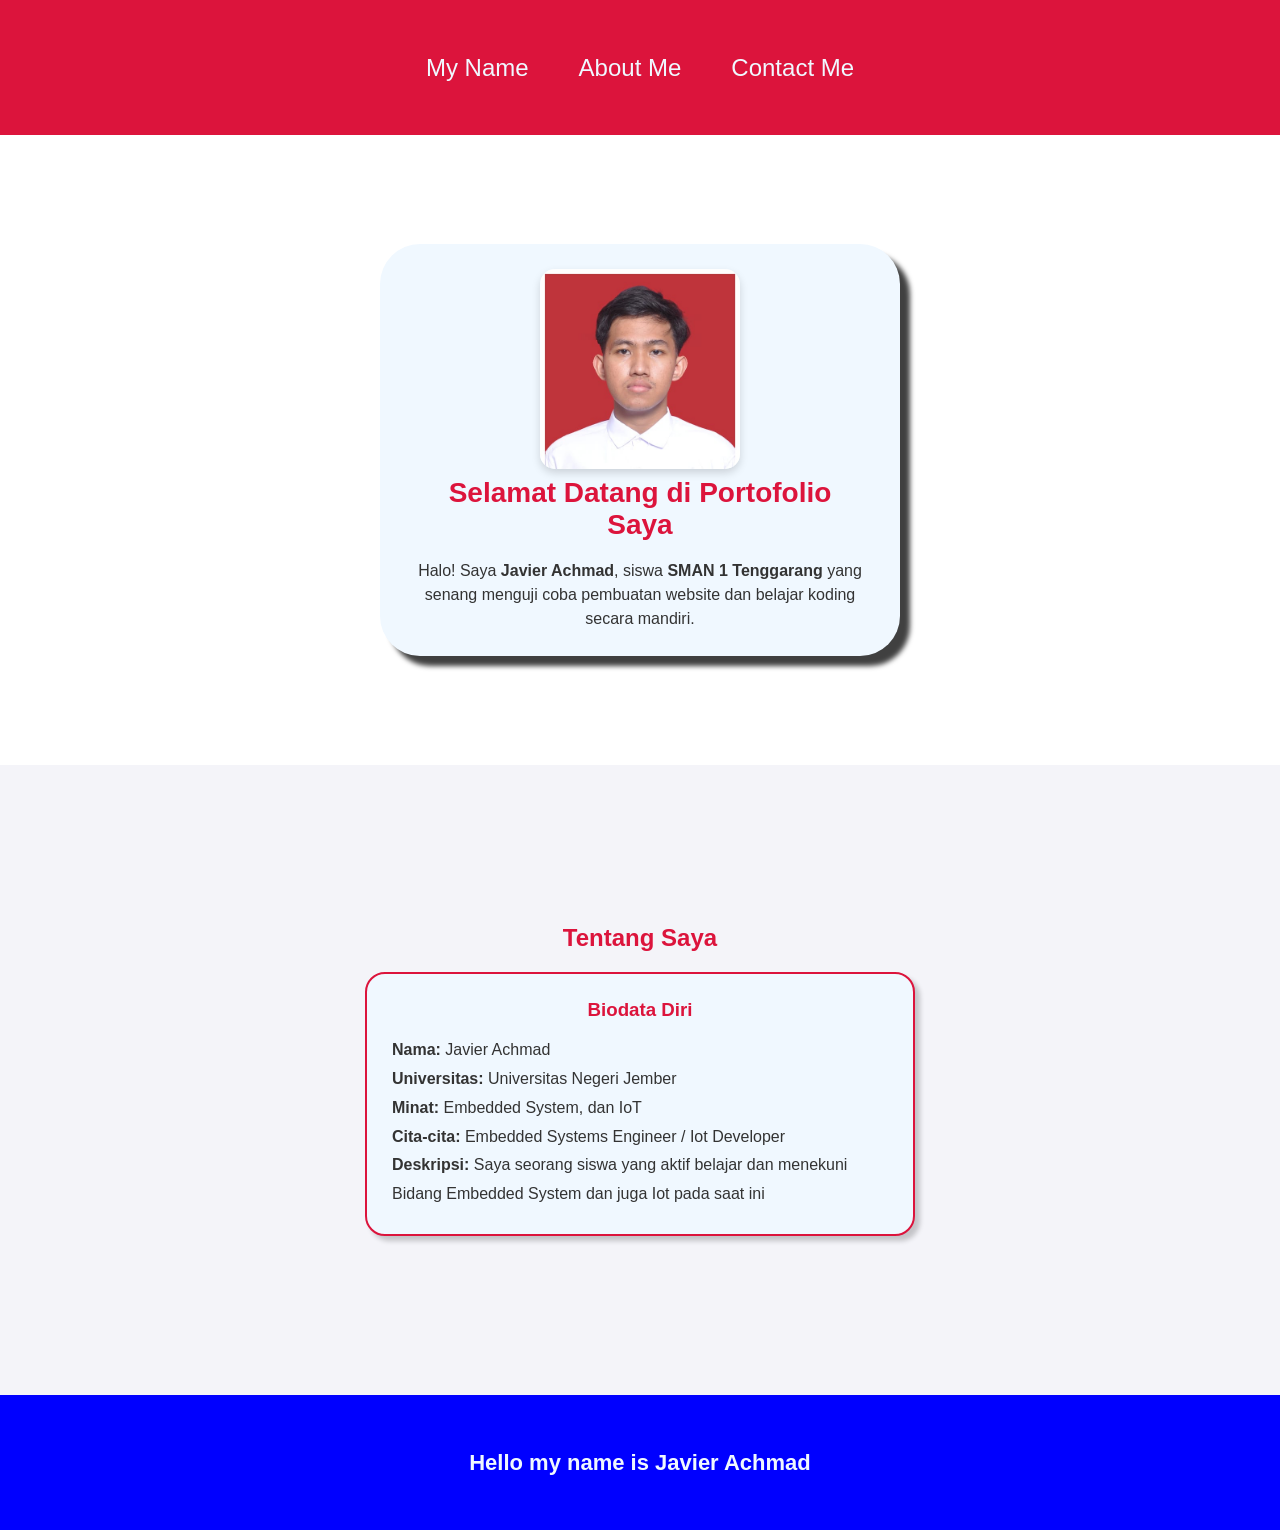
==== index.html @ b4972ba3 "rename file index" ====
<!doctype html>
<html lang="id">
  <head>
    <meta charset="UTF-8" />
    <meta name="viewport" content="width=device-width, initial-scale=1.0">
    <title>JAVIER ACHMAD - Home</title>
    <link rel="stylesheet" href="style.css" />
  </head>
  <body>
    <!--NAVIGATION BAR-->
    <div class="Container-Navbar">
      <ul class="Ul-Navbar">
        <li class="Li-Navbar">
          <a href="index.html" class="a-navbar">My Name</a>
        </li>
        <li class="Li-Navbar">
          <a href="about.html" class="a-navbar">About Me</a>
        </li>
        <li class="Li-Navbar">
          <a href="Contactme.html" class="a-navbar">Contact Me</a>
        </li>
      </ul>
    </div>

    <!--CONTENT 1: BANNER UTAMA-->
    <div class="Container-konten">
      <div class="a-konten">
        <img src="javier.jpeg" class="img-konten" alt="SMAN 1 Tenggarang" />
        <p class="b-konten">Selamat Datang di Portofolio Saya</p>
        <div id="biodata"></div>
      </div>
    </div>
    <!--CONTENT 2: BIODATA LENGKAP-->
    <div class="Container-konten" style="background-color: #f4f4f9">
      <h2 style="color: crimson; margin-bottom: 20px">Tentang Saya</h2>
      <div class="project-grid">
        <div
          class="project-card"
          style="width: 100%; max-width: 550px; text-align: left; padding: 25px"
        >
          <h3 style="text-align: center; margin-bottom: 15px">Biodata Diri</h3>
          <p style="line-height: 1.8; color: #333">
            <strong>Nama:</strong> Javier Achmad<br />
            <strong>Universitas:</strong> Universitas Negeri Jember<br />
            <strong>Minat:</strong> Embedded System, dan IoT<br />
            <strong>Cita-cita:</strong> Embedded Systems Engineer / Iot Developer<br />
            <strong>Deskripsi:</strong> Saya seorang siswa yang aktif belajar
            dan menekuni Bidang Embedded System dan juga Iot pada saat ini
          </p>
        </div>
      </div>
    </div>

    <!--FOOTER-->
    <div class="Footer-konten">
      <h1 class="h1-konten">Hello my name is Javier Achmad</h1>
    </div>
    <script src="script.js"></script>
  </body>
</html>
---- style.css ----
* {
    margin: 0;
    padding: 0;
    box-sizing: border-box;
    font-family: Arial, sans-serif;
}

/* NAVBAR */
.Container-Navbar {
    background-color: crimson;
    width: 100%;
    height: 15vh;
    min-height: 80px;
}

.Ul-Navbar {
    display: flex;  
    height: 100%;
    justify-content: center;
    align-items: center;
}

.Li-Navbar {
    list-style-type: none;
    padding: 15px 20px;
    margin: 5px;
    color: aliceblue;
    font-size: 24px;
}

.Li-Navbar:hover {
    background-color: green;
    transition: .5s ease-in-out;
    transition-delay: .1s;
    border-radius: 10px;
}

.a-navbar {
    color: aliceblue;
    text-decoration: none;
}

/* CONTENT SECTIONS */
.Container-konten {
    background-color: white;
    display: flex;
    flex-direction: column;
    justify-content: center;
    align-items: center;
    padding: 50px 20px;
    min-height: 70vh;
}

.a-konten {
    background-color: aliceblue;
    color: crimson;
    text-decoration: none;
    font-size: 20px;
    min-height: 380px;
    width: 90%;
    max-width: 520px;
    padding: 25px;
    display: flex;
    flex-direction: column;
    justify-content: space-evenly;
    align-items: center;
    border-radius: 40px;
    box-shadow: 10px 10px 5px 0px rgba(0,0,0,0.75);
    -webkit-box-shadow: 10px 10px 5px 0px rgba(0,0,0,0.75);
    -moz-box-shadow: 10px 10px 5px 0px rgba(0,0,0,0.75);
    text-align: center;
}

#biodata, #geodata {
    width: 100%;
    font-size: 16px;
    color: #333;
    line-height: 1.5;
    margin-top: 10px;
}


.img-konten {
    width: 200px;
    height: 200px;
    border-radius: 15px; 
    object-fit: cover;   
    object-position: top; 
    box-shadow: 0 4px 8px rgba(0,0,0,0.15); 
}

.img-konten2 {
    background-color: aliceblue;
    width: 180px;
    height: 180px;
    object-fit: contain;
}

.b-konten {
    font: bold;
    font-size: 20px;
    padding: 8px 12px;
}

/* Gabungkan selector parent agar ukurannya pasti berubah */
.a-konten .b-konten {
    font-size: 28px;
    font-weight: bold 
}

.b-konten:hover {
    background-color: green;
    color: aliceblue;
    transition: .5s ease-in-out;
    transition-delay: .1s;
    border-radius: 5px;
}

/* GRID KARTU PROJECT */
.project-grid {
    display: flex;
    flex-wrap: wrap;
    gap: 20px;
    justify-content: center;
    width: 100%;
    max-width: 900px;
}

.project-card {
    background-color: aliceblue;
    border: 2px solid crimson;
    border-radius: 20px;
    padding: 20px;
    width: 250px;
    text-align: center;
    box-shadow: 5px 5px 5px rgba(0,0,0,0.2);
}

.project-card h3 {
    color: crimson;
    margin-bottom: 8px;
}

/* FOOTER */
.Footer-konten {
    background-color: blue;
    display: flex;
    justify-content: center;
    align-items: center;
    height: 15vh;
}

.h1-konten {
    color: aliceblue;
    font-size: 22px;
}

/* KARTU FORM KONTAK TERPISAH */
.contact-card {
    background-color: aliceblue;
    width: 90%;
    max-width: 500px;
    padding: 30px;
    border-radius: 30px;
    box-shadow: 10px 10px 5px 0px rgba(0,0,0,0.75);
    -webkit-box-shadow: 10px 10px 5px 0px rgba(0,0,0,0.75);
    -moz-box-shadow: 10px 10px 5px 0px rgba(0,0,0,0.75);
}

.form-title {
    text-align: center;
    color: crimson;
    margin-bottom: 20px;
    font-size: 24px;
}

.form-group {
    margin-bottom: 15px;
    text-align: left;
}

.form-group label {
    display: block;
    font-size: 16px;
    font-weight: bold;
    color: #333;
    margin-bottom: 5px;
}

.form-group input, 
.form-group textarea {
    width: 100%;
    padding: 10px;
    border: 1px solid #ccc;
    border-radius: 8px;
    font-size: 14px;
    outline: none;
    background-color: #fff;
}

.form-group input:focus, 
.form-group textarea:focus {
    border-color: crimson;
    box-shadow: 0 0 5px rgba(220, 20, 60, 0.4);
}

.btn-submit {
    width: 100%;
    background-color: crimson;
    color: aliceblue;
    border: none;
    padding: 12px;
    font-size: 16px;
    font-weight: bold;
    border-radius: 10px;
    cursor: pointer;
    transition: 0.3s ease-in-out;
}

.btn-submit:hover {
    background-color: green;
}


@media screen and (max-width: 768px) {
    /* Navbar menyesuaikan layar HP */
    .Container-Navbar {
        height: auto;
        padding: 10px 0;
    }

    .Ul-Navbar {
        height: auto;
        flex-direction: row;
        justify-content: space-around;
        padding: 0 5px;
    }

    .Li-Navbar {
        font-size: 16px; /* Ukuran menu dipas-kan agar tidak terpotong */
        padding: 8px 10px;
        margin: 2px;
    }

    /* Kontainer Konten */
    .Container-konten {
        padding: 30px 15px;
        min-height: 60vh;
    }

    /* Membesarkan Kartu Konten di Layar HP */
    .a-konten, .contact-card {
        width: 95%; /* Kartu memenuhi layar HP */
        max-width: 100%;
        min-height: auto;
        padding: 25px 15px;
        border-radius: 25px;
    }

    /* Ukuran Gambar di HP */
    .img-konten, .img-konten2 {
        width: 150px;
        height: 150px;
    }

    /* Ukuran Teks di HP */
    .b-konten {
        font-size: 18px;
    }

    .form-title {
        font-size: 20px;
    }

    .form-group label {
        font-size: 15px;
    }

    .form-group input, 
    .form-group textarea {
        font-size: 16px; /* Menjaga agar browser HP tidak otomatis zoom in saat mengetik */
        padding: 12px;
    }

    .btn-submit {
        padding: 14px;
        font-size: 16px;
    }
}
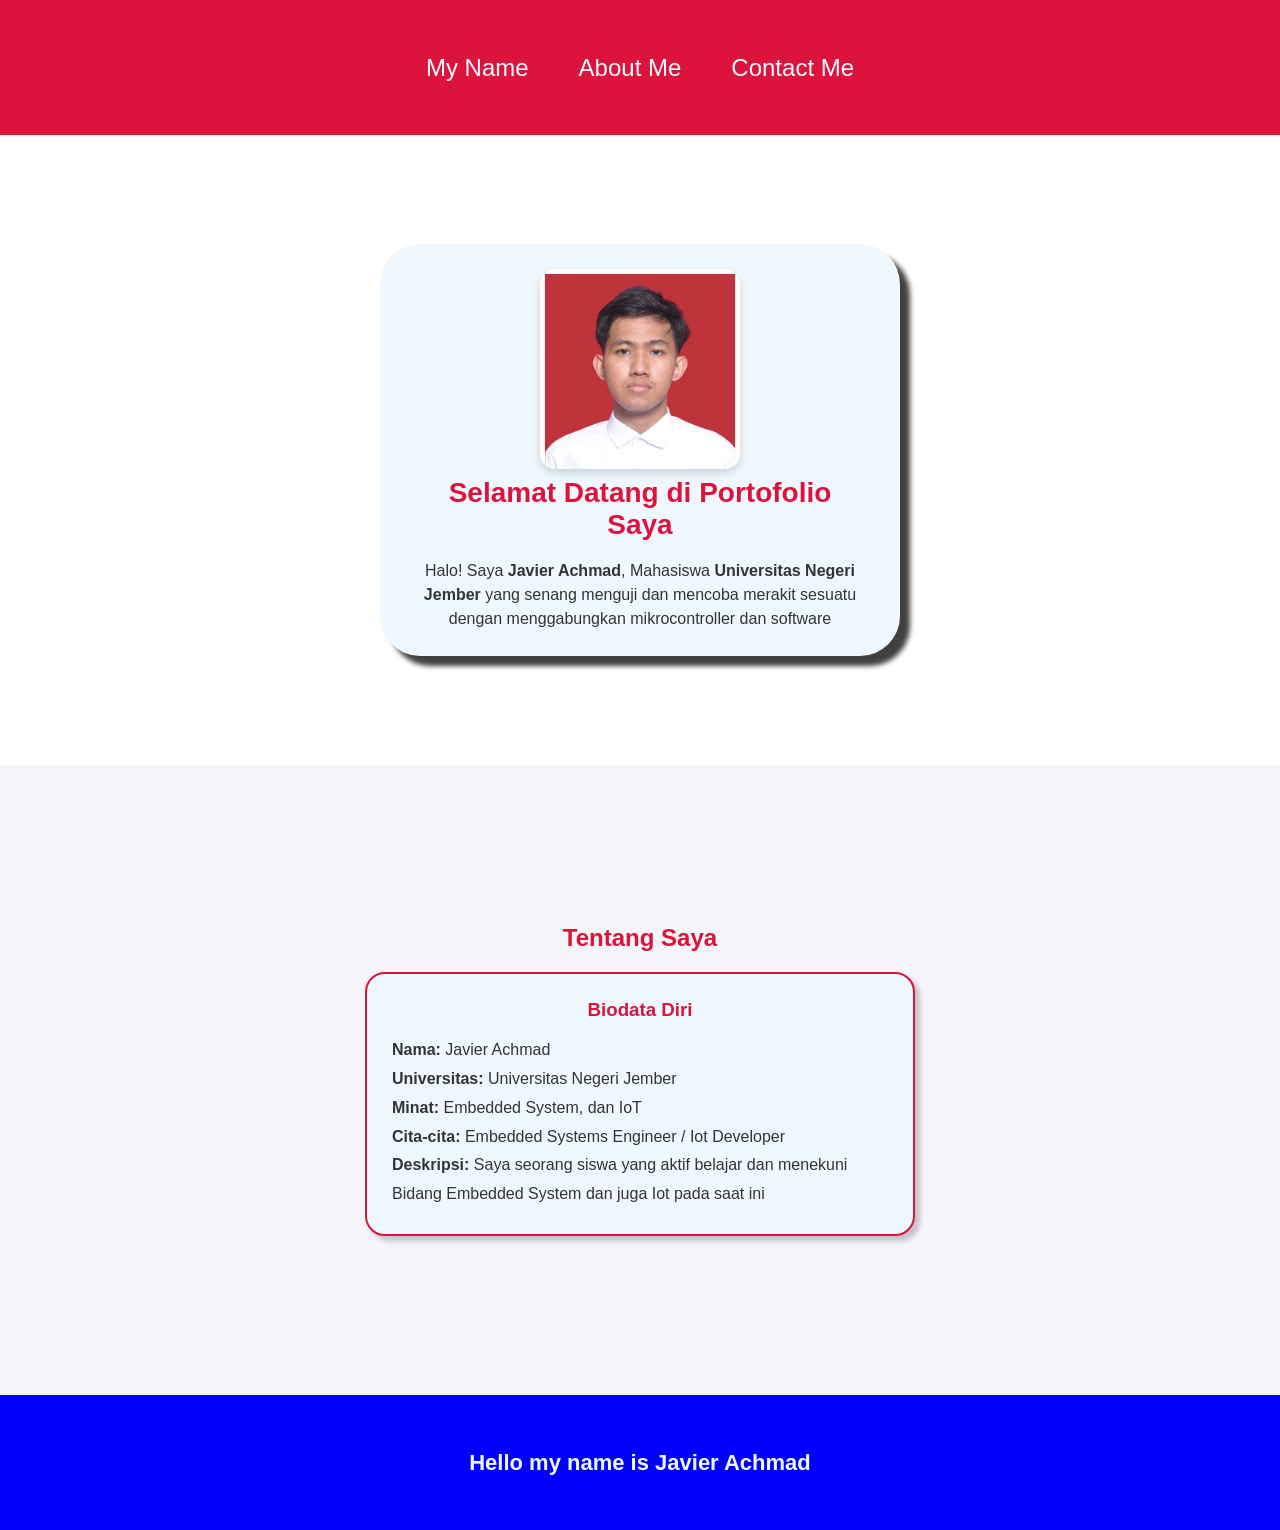
==== commit 5d6d7335: "memindah semua gambar ke folder assets agar lebih rapi" ====
--- a/index.html
+++ b/index.html
@@ -25,7 +25,7 @@
     <!--CONTENT 1: BANNER UTAMA-->
     <div class="Container-konten">
       <div class="a-konten">
-        <img src="javier.jpeg" class="img-konten" alt="SMAN 1 Tenggarang" />
+        <img src="assets/javier.jpeg" class="img-konten" alt="SMAN 1 Tenggarang" />
         <p class="b-konten">Selamat Datang di Portofolio Saya</p>
         <div id="biodata"></div>
       </div>
--- a/style.css
+++ b/style.css
@@ -5,7 +5,7 @@
     font-family: Arial, sans-serif;
 }
 
-/* NAVBAR */
+
 .Container-Navbar {
     background-color: crimson;
     width: 100%;
@@ -30,17 +30,33 @@
 
 .Li-Navbar:hover {
     background-color: green;
-    transition: .5s ease-in-out;
+    transition:  ease-in-out;
     transition-delay: .1s;
     border-radius: 10px;
 }
 
+
+
+.Li-Navbar:hover {
+    background-color: green;
+    transition: 0.2s ease-in-out;
+    border-radius: 10px;
+}
+
+
+.a-navbar:active,
+.a-navbar:focus {
+    background-color: green;
+    color: aliceblue !important;
+    border-radius: 10px;
+}
+
 .a-navbar {
     color: aliceblue;
     text-decoration: none;
 }
 
-/* CONTENT SECTIONS */
+
 .Container-konten {
     background-color: white;
     display: flex;
@@ -102,7 +118,16 @@
     padding: 8px 12px;
 }
 
-/* Gabungkan selector parent agar ukurannya pasti berubah */
+
+.skill-img {
+    width: 80px;
+    height: 80px;
+    object-fit: contain;
+    margin-top: 15px;
+    background-color: transparent;
+    mix-blend-mode: multiply; 
+}
+
 .a-konten .b-konten {
     font-size: 28px;
     font-weight: bold 
@@ -141,7 +166,6 @@
     margin-bottom: 8px;
 }
 
-/* FOOTER */
 .Footer-konten {
     background-color: blue;
     display: flex;
@@ -155,7 +179,7 @@
     font-size: 22px;
 }
 
-/* KARTU FORM KONTAK TERPISAH */
+
 .contact-card {
     background-color: aliceblue;
     width: 90%;
@@ -223,7 +247,7 @@
 
 
 @media screen and (max-width: 768px) {
-    /* Navbar menyesuaikan layar HP */
+   
     .Container-Navbar {
         height: auto;
         padding: 10px 0;
@@ -237,27 +261,27 @@
     }
 
     .Li-Navbar {
-        font-size: 16px; /* Ukuran menu dipas-kan agar tidak terpotong */
+        font-size: 16px; 
         padding: 8px 10px;
         margin: 2px;
     }
 
-    /* Kontainer Konten */
+    
     .Container-konten {
         padding: 30px 15px;
         min-height: 60vh;
     }
 
-    /* Membesarkan Kartu Konten di Layar HP */
+    
     .a-konten, .contact-card {
-        width: 95%; /* Kartu memenuhi layar HP */
+        width: 95%; 
         max-width: 100%;
         min-height: auto;
         padding: 25px 15px;
         border-radius: 25px;
     }
 
-    /* Ukuran Gambar di HP */
+    
     .img-konten, .img-konten2 {
         width: 150px;
         height: 150px;
@@ -278,7 +302,7 @@
 
     .form-group input, 
     .form-group textarea {
-        font-size: 16px; /* Menjaga agar browser HP tidak otomatis zoom in saat mengetik */
+        font-size: 16px; 
         padding: 12px;
     }
 
